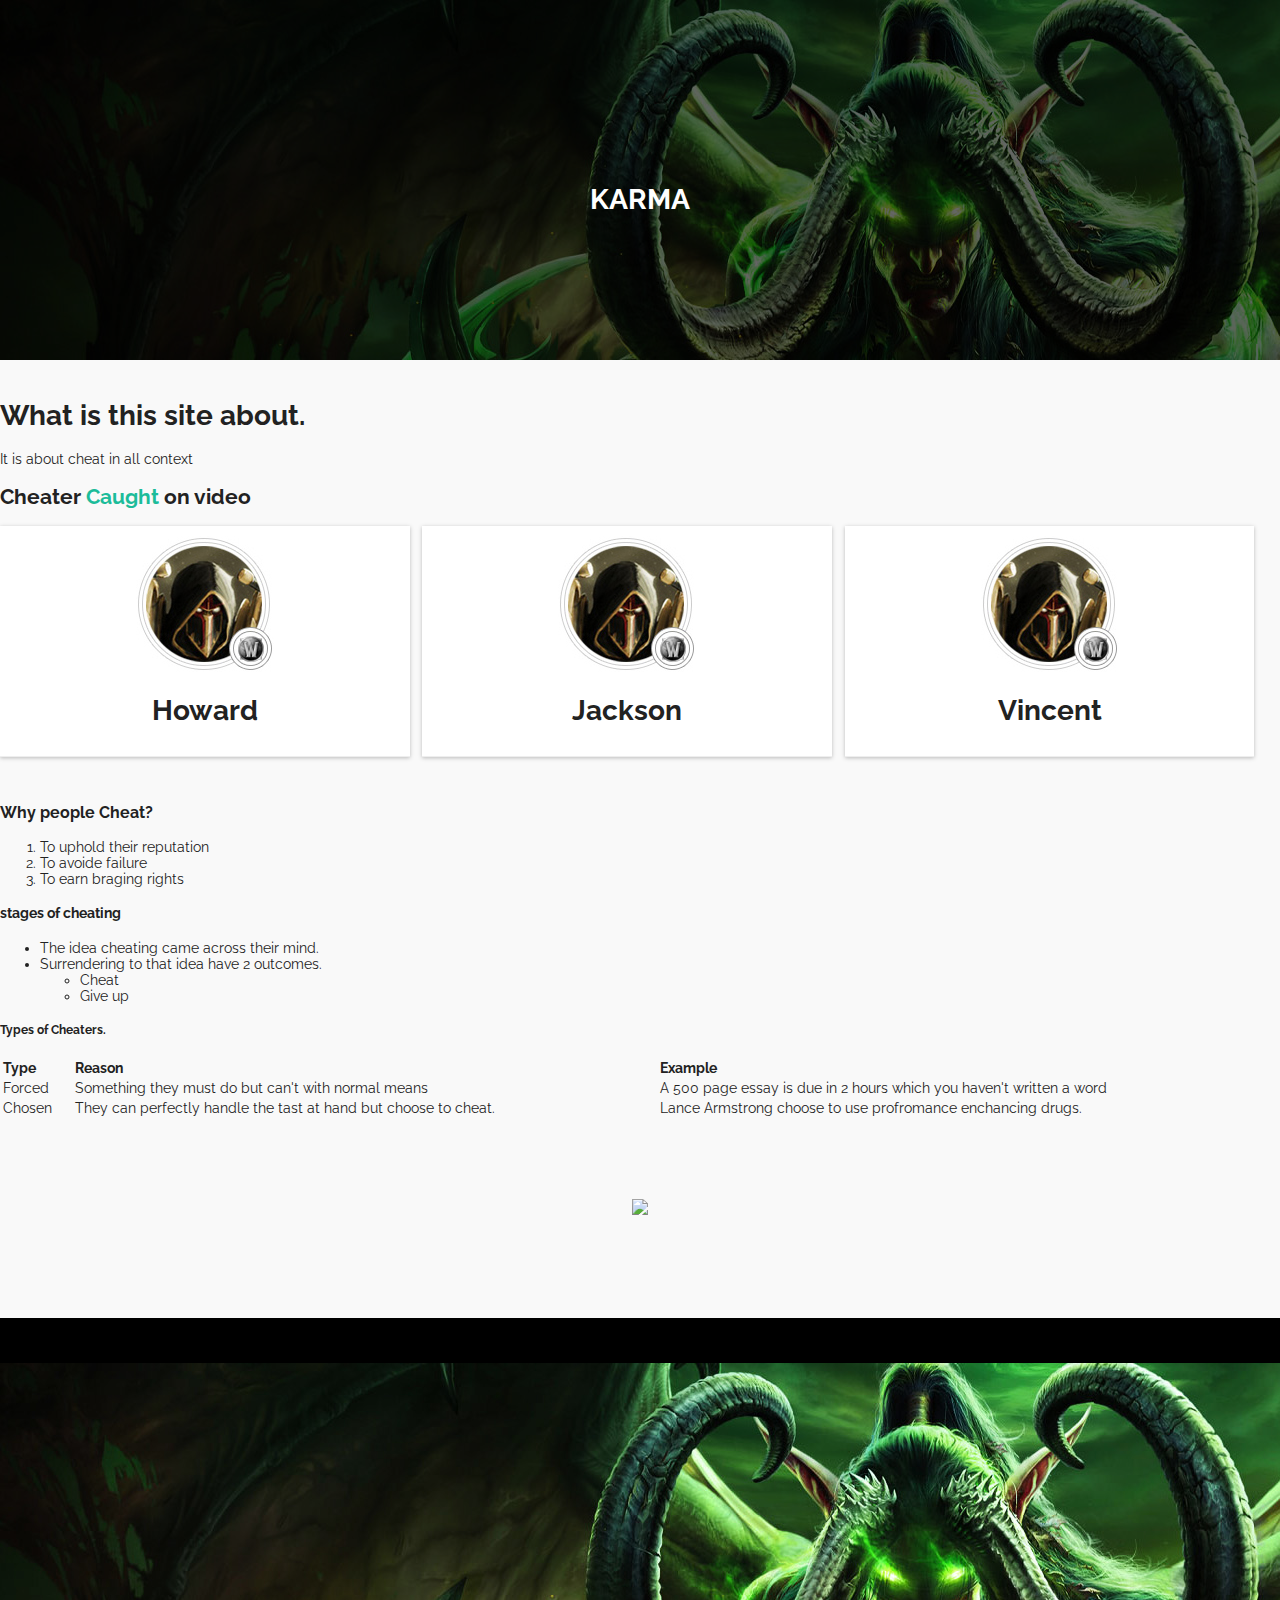
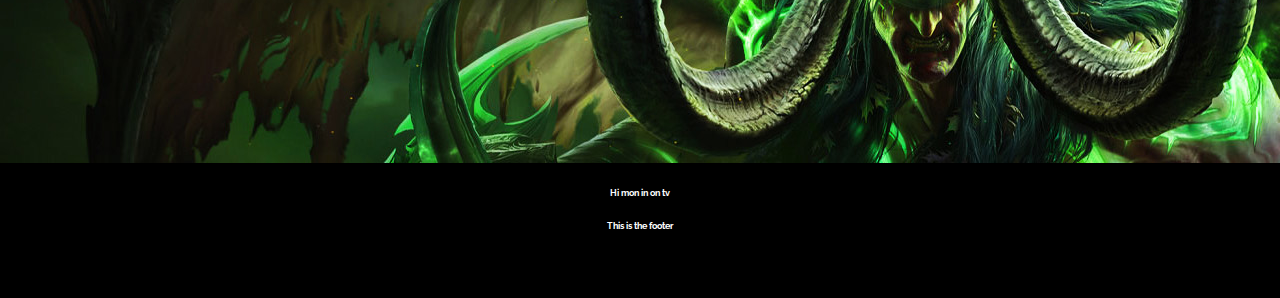
==== index.html @ 495c616b "Add files via upload" ====
<!doctype html>

<html lang="en">
<head>
  <meta charset="utf-8">

  <title>Karma.gg</title>

  <link rel="stylesheet" href="css/style.css">
  <link href="https://fonts.googleapis.com/css?family=Raleway:400,300,600" rel="stylesheet" type="text/css">
</head>
<body>
  <header>
    <div id="intro" class="dark_overlay">
      <h1>Karma</h2>
    </div>
  </header>
<div class="container">
  <h1>What is this site about.</h1>
<p>It is about cheat in all context</p>
  <h2>Cheater <span>Caught</span> on video</h2>
  <ul id="players"><!--Players Start-->
    <li><a href="player.html"><img src="img/player_ico.jpg"></a><a href="player.html"><h1>Howard</h1></a></li>
    <li><a href="player.html"><img src="img/player_ico.jpg"></a><a href="player.html"><h1>Jackson</h1></a></li>
    <li><a href="player.html"><img src="img/player_ico.jpg"></a><a href="player.html"><h1>Vincent</h1></a></li>
    <div class="clear"></div>
  </ul><!--Players End-->
  <h3>Why people Cheat?</h3>
  <ol>
    <li>To uphold their reputation</li>
    <li>To avoide failure</li>
    <li>To earn braging rights</li>
  </ol>
  <h4>stages of cheating</h4>
  <ul>
  <li>The idea cheating came across their mind.</li>
  <li>Surrendering to that idea have 2 outcomes.
    <ul>
      <li>Cheat</li>
      <li>Give up</li>
    </ul>
  </li>
  </ul>
<h5>Types of Cheaters.</h5>
  <table style="width:100%">
    <tr>
      <th>Type</th>
      <th>Reason</th>
      <th>Example</th>
    </tr>
    <tr>
      <td>Forced</td>
      <td>Something they must do but can't with normal means</td>
      <td>A 500 page essay is due in 2 hours which you haven't written a word</td>
    </tr>
    <tr>
      <td>Chosen</td>
      <td>They can perfectly handle the tast at hand but choose to cheat.</td>
      <td>Lance Armstrong choose to use profromance enchancing drugs.</td>
    </tr>
  </table>
  <div id="gif_wrapper">
    <img src="img/illidan.gif">
  </div>
</div><!-- End container -->
<footer>
  <img src="img/hbg.jpg">
  <h6>Hi mon in on tv<h6>
  <p>This is the footer</p>
</footer>

</body>
</html>
---- css/style.css ----
/*Stylesheet*/
* {
  box-sizing: border-box;
}
html {
	margin: 0;
	padding: 0;
  background-color: #f9f9f9;
  min-height: 100%;
	}
body {
  font-family: 'Raleway';
  font-size:14px;
  color:#222;
  margin:0px;
}

h1 {
    display: block;
    font-size: 2em;
    margin-top: 0.67em;
    margin-bottom: 0.67em;
    margin-left: 0;
    margin-right: 0;
    font-weight: bold;
}
h2 {
    display: block;
    font-size: 1.5em;
    margin-top: 0.83em;
    margin-bottom: 0.83em;
    margin-left: 0;
    margin-right: 0;
    font-weight: bold;
}
h3 {
    display: block;
    font-size: 1.17em;
    margin-top: 1em;
    margin-bottom: 1em;
    margin-left: 0;
    margin-right: 0;
    font-weight: bold;
}
h4 {
    display: block;
    margin-top: 1.33em;
    margin-bottom: 1.33em;
    margin-left: 0;
    margin-right: 0;
    font-weight: bold;
}
h5 {
    display: block;
    font-size: .83em;
    margin-top: 1.67em;
    margin-bottom: 1.67em;
    margin-left: 0;
    margin-right: 0;
    font-weight: bold;
}
h6 {
    display: block;
    font-size: .67em;
    margin-top: 2.33em;
    margin-bottom: 2.33em;
    margin-left: 0;
    margin-right: 0;
    font-weight: bold;
}

.container {
  width:1280px;
  max-width:100%;
  margin:auto;}
ul#players {
  padding-left:0px;
}
ul#players li {
  width: 32%;
  list-style-type: none;
  position: relative;
  padding:10px;
  border-bottom: 1px solid #eee;
  background: #fff;
  float: left;
  margin-bottom: 30px;
  margin-right: 1%;
  box-shadow: 0px 1px 4px 0 rgba(0,0,0,0.25);
  text-align:center;
}
ul#players li:nth-child(3n) {
    margin-right: 0px;
}
.clear {
  display:block;
  clear:both;
}

footer {
  background:black;
  color:white;
  padding:5vh 0vh;
  text-align:center;
}
#intro {
  position:relative;
  height:40vh;
  width:100%;
  display:block;
  background-image: url('../img/hbg.jpg');
}
#intro h1 {
  position:absolute;
  top:50%;
  left:50%;
  z-index:2;
  color:#fff;
  text-transform: uppercase;
  transform: translate(-50%, -50%);
}
#intro::after {
  content:'';
  position: absolute;
  top: 0;
  right: 0;
  bottom: 0;
  left: 0;
  background: rgba(0, 0, 0, 0.6);
  opacity: 1;
}

tr {
  text-align: left;
}
body .container {
  padding:100px 0px;
  padding-top:20px;
}
span {color: #1cbc9a;}
#players a {
  color:#222;
  text-decoration:none;
}
#players a:hover {
  text-decoration:underline;
}
#gif_wrapper {
  padding-top:80px;
  text-align:center;
}
#stop img {
  max-width:50%;
}
img {
  width:auto;
  height:auto;
max-width: none;}
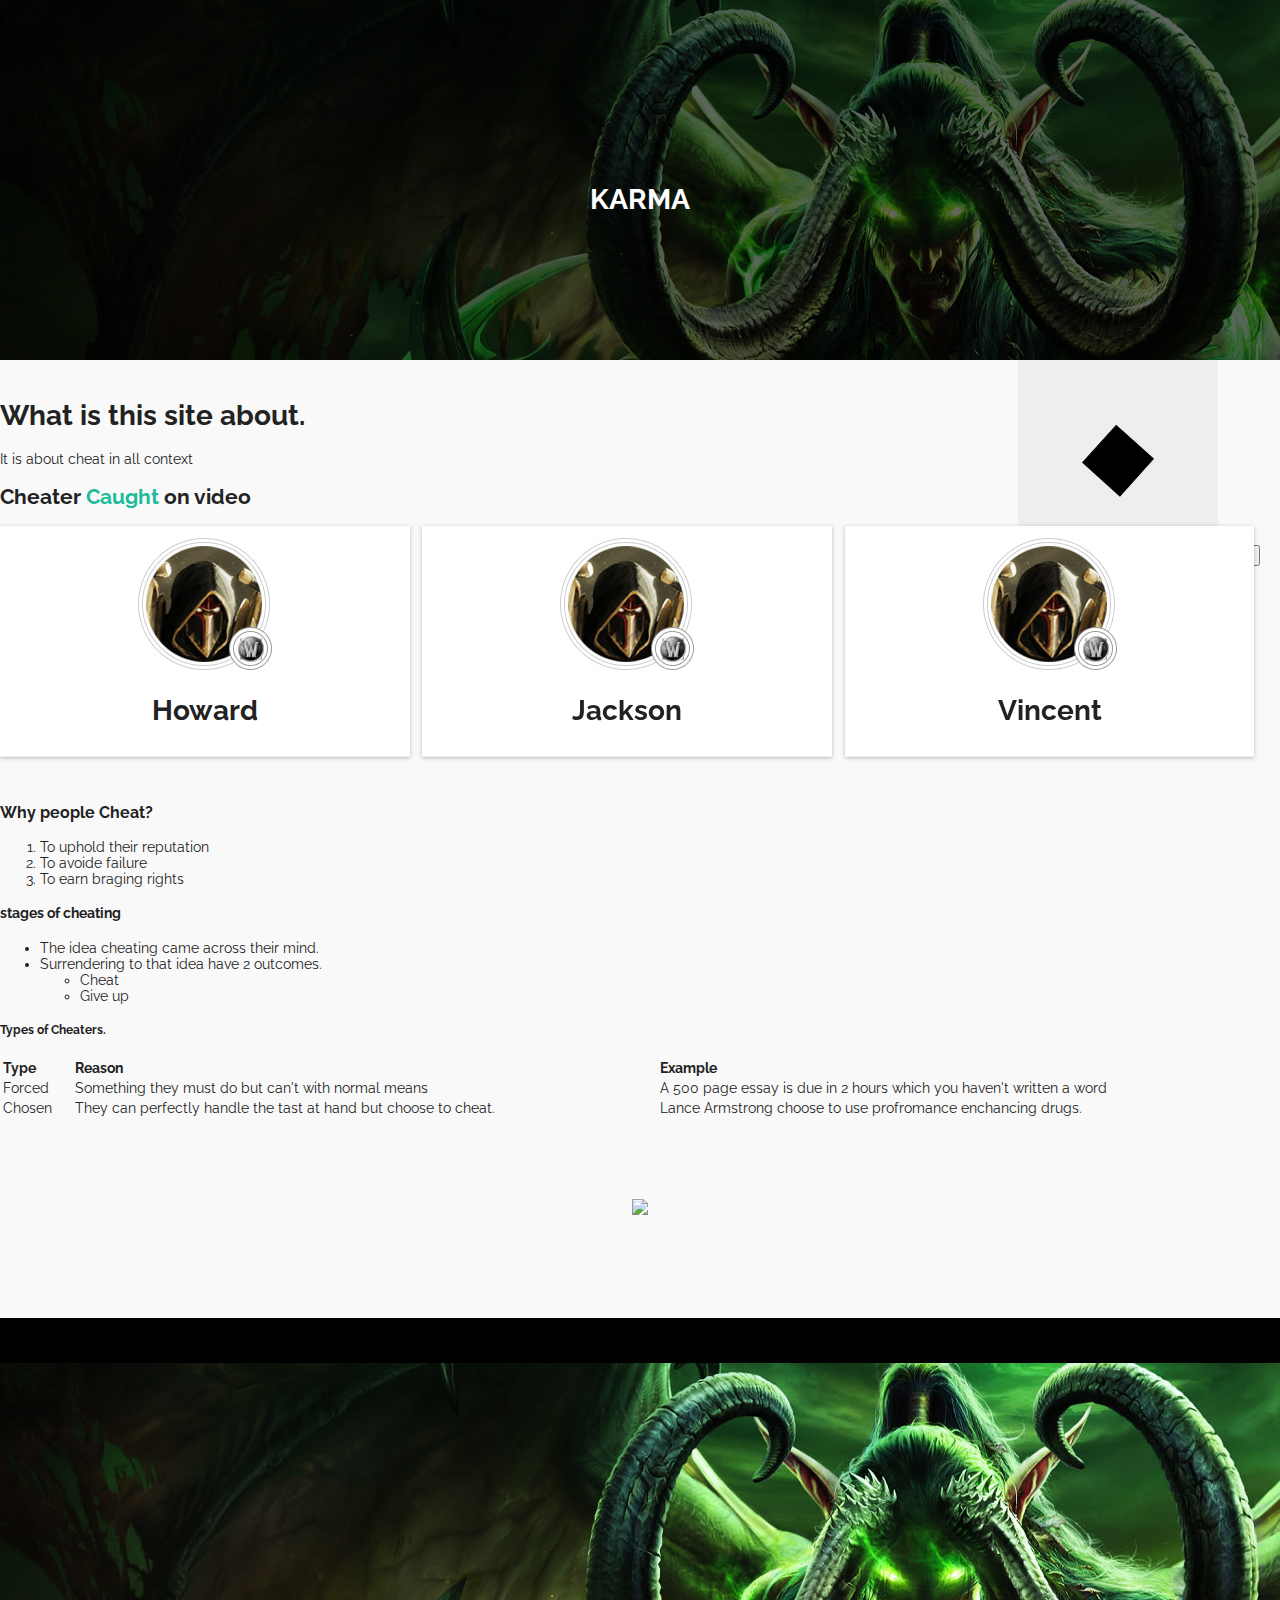
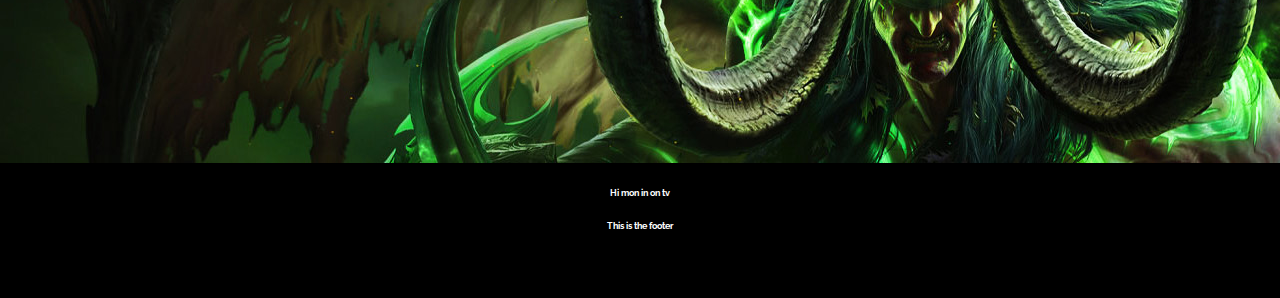
==== commit 65063c51: "Latest commit with sketch.js (functional theme music player)" ====
--- a/index.html
+++ b/index.html
@@ -8,12 +8,17 @@
 
   <link rel="stylesheet" href="css/style.css">
   <link href="https://fonts.googleapis.com/css?family=Raleway:400,300,600" rel="stylesheet" type="text/css">
+  <script language="javascript" type="text/javascript" src="libraries/p5.js"></script>
+  <script language="javascript" type="text/javascript" src="libraries/p5.sound.js"></script>
+  <script language="javascript" type="text/javascript" src="libraries/p5.dom.js"></script>
+  <script language="javascript" type="text/javascript" src="sketch.js"></script>
 </head>
 <body>
   <header>
     <div id="intro" class="dark_overlay">
       <h1>Karma</h2>
     </div>
+    <div id="sketch-holder"></div>
   </header>
 <div class="container">
   <h1>What is this site about.</h1>
--- a/css/style.css
+++ b/css/style.css
@@ -152,7 +152,7 @@
 #stop img {
   max-width:50%;
 }
-img {
-  width:auto;
-  height:auto;
-max-width: none;}
+#sketch-holder {
+  position:fixed;
+  right:20px;
+}
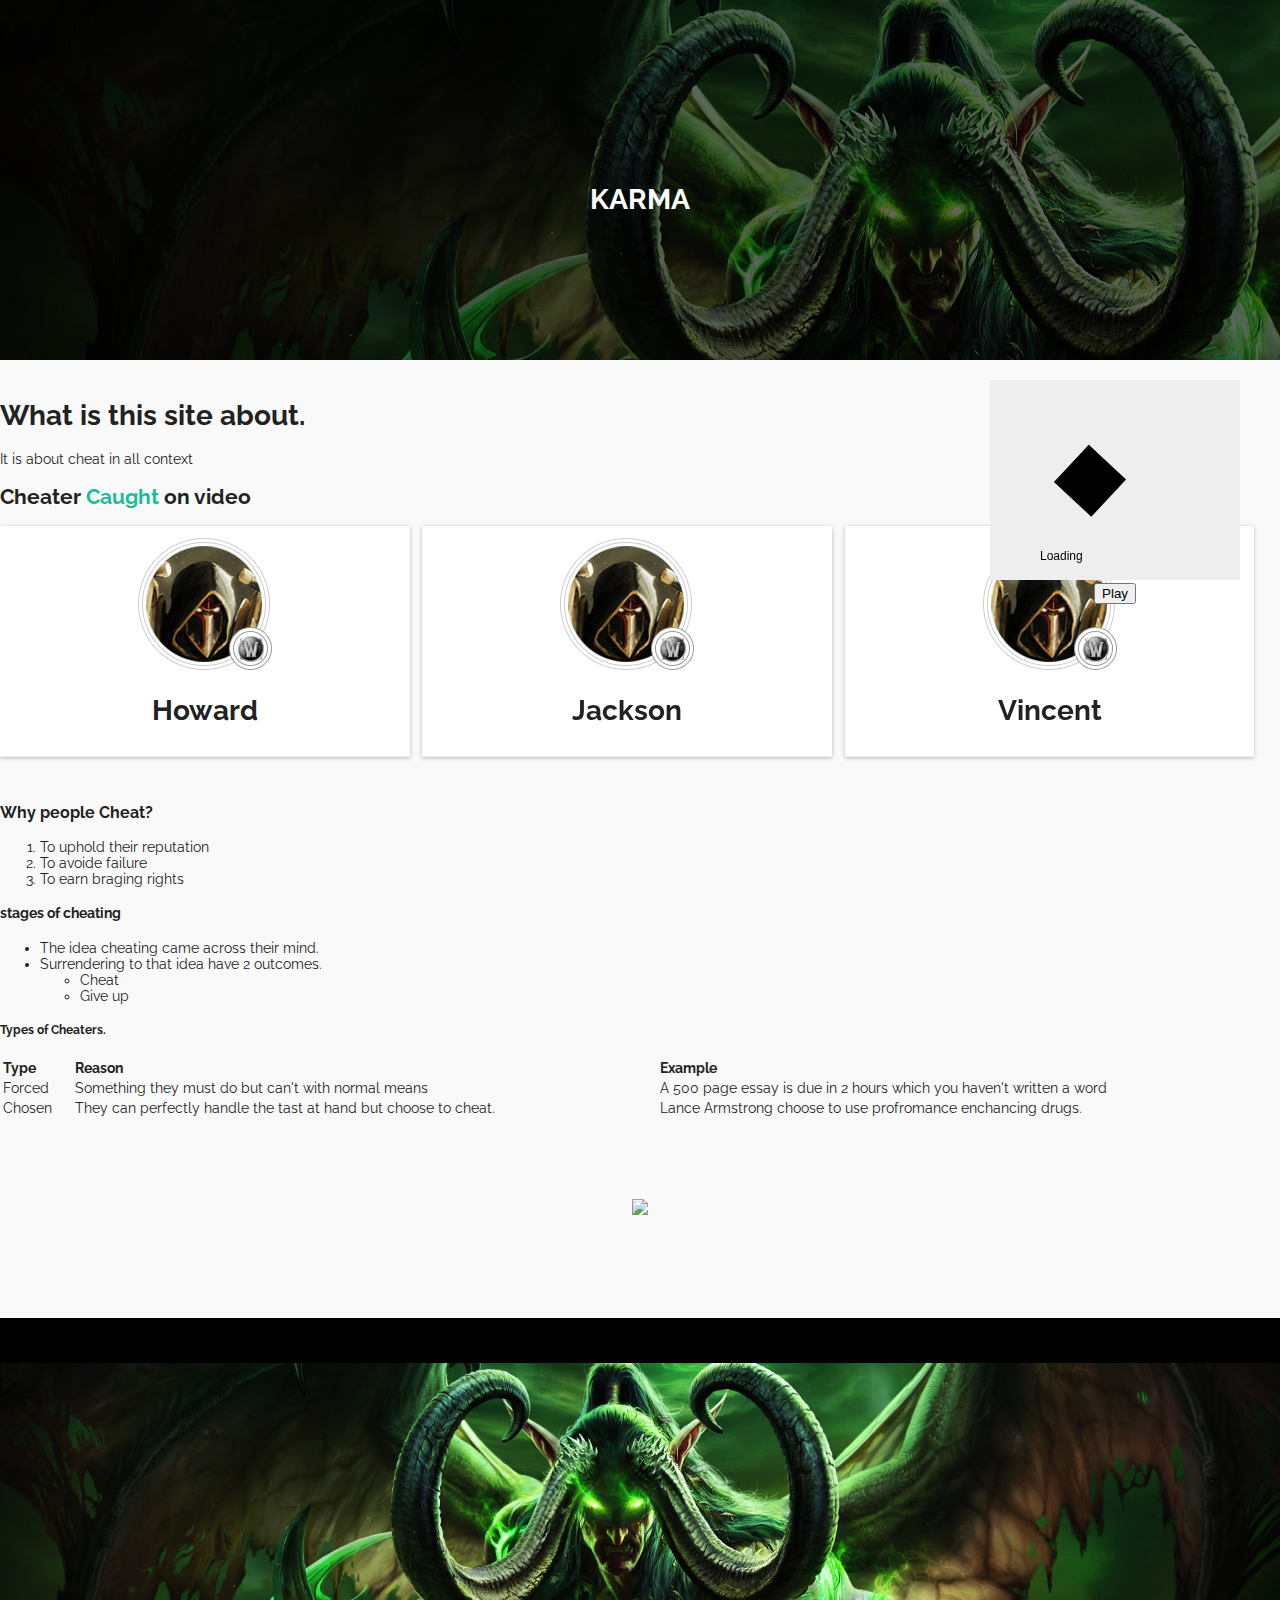
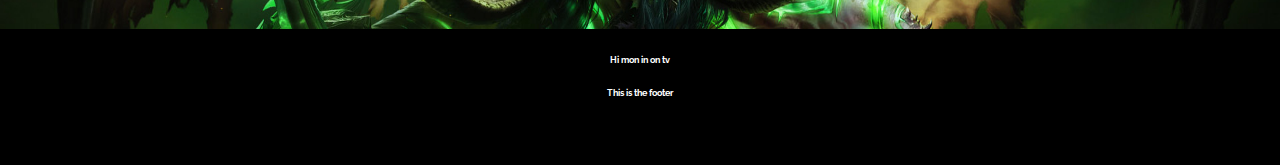
==== commit 88f33a89: "Updated location" ====
--- a/index.html
+++ b/index.html
@@ -12,6 +12,7 @@
   <script language="javascript" type="text/javascript" src="libraries/p5.sound.js"></script>
   <script language="javascript" type="text/javascript" src="libraries/p5.dom.js"></script>
   <script language="javascript" type="text/javascript" src="sketch.js"></script>
+    <script src="https://cdnjs.cloudflare.com/ajax/libs/processing.js/1.4.8/processing.min.js"></script>
 </head>
 <body>
   <header>
@@ -19,6 +20,68 @@
       <h1>Karma</h2>
     </div>
     <div id="sketch-holder"></div>
+    <script type="text/processing" data-processing-target="canvas-2">
+
+
+
+    int i = 0;
+
+    void setup() {  // this is run once.
+
+
+    size (300,300);
+    strokeWeight(2);
+
+
+     //picture frame
+     stroke (0);
+    rect(0,0,300,300);
+    stroke (85,85);
+
+    noStroke();
+
+
+     //-K
+    stroke(8);
+    fill(56,60,0);
+
+     line(20,290,20,250);
+     line(20,270,49,250);
+     line(20,270,49,290);
+
+    //-A
+      line(60,290,80,252);
+      line(80,252,100,290);
+      line(67,278,93,278);
+
+    //-R
+
+     line(120,290,120,250);
+     line(120,250,150,250);
+     line(150,250,150,270);
+     line(150,270,120,270);
+     line(120,270,149,290);
+
+
+
+
+    //-N
+      line(170,290,170,254);
+      line(170,250,200,290);
+      line(200,290,230,250);
+      line(230,290,230,250);
+
+      //-A
+      line(240,290,260,252);
+      line(260,252,280,290);
+      line(247,278,273,278);
+
+    }
+
+
+
+   </script>
+   <canvas id="canvas-2"></canvas>
   </header>
 <div class="container">
   <h1>What is this site about.</h1>
--- a/css/style.css
+++ b/css/style.css
@@ -153,6 +153,20 @@
   max-width:50%;
 }
 #sketch-holder {
-  position:fixed;
-  right:20px;
+  position: fixed;
+  right: 40px;
+  z-index: 20;
+  margin-top:20px;
 }
+footer img {
+  max-width:100%;
+}
+
+#sketch-holder button {
+  display: block;
+  margin:auto;
+}
+#canvas-2 {
+  position: fixed;
+    right: 20px;
+}
